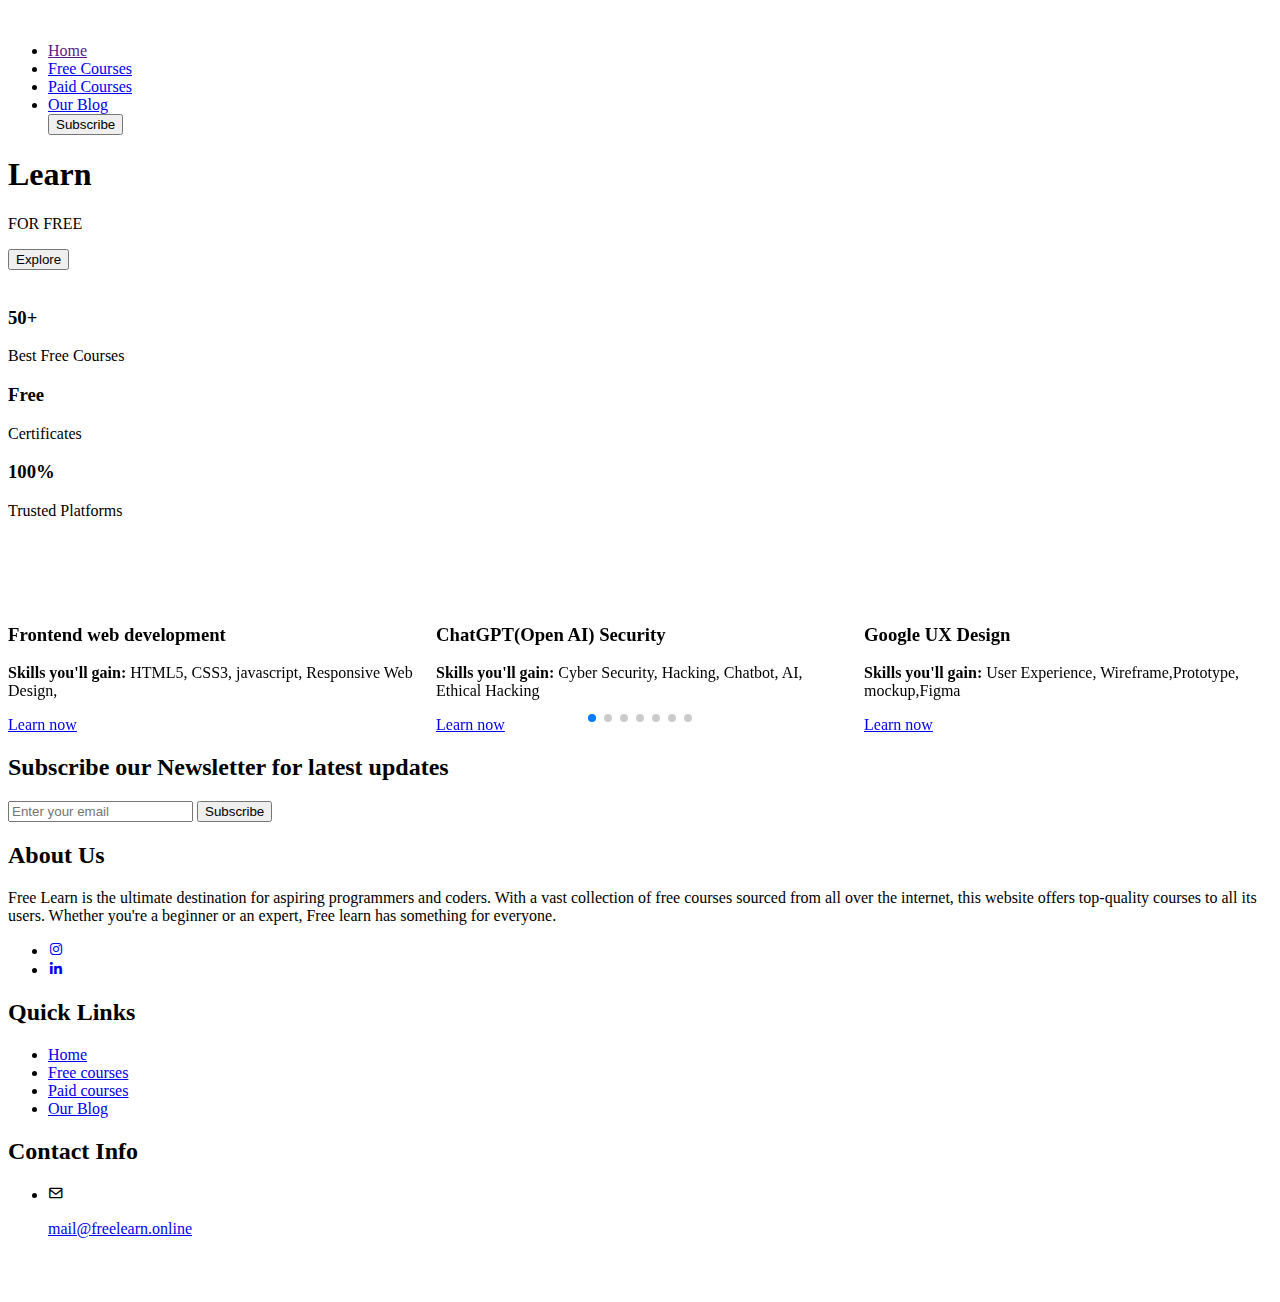
==== index.html @ bba5c2b5 "added index.html" ====
<!DOCTYPE html>
<html lang="en">
<head>
    <meta charset="UTF-8">
    <meta http-equiv="X-UA-Compatible" content="IE=edge">
    <meta name="viewport" content="width=device-width, initial-scale=1.0">
    <title>FREE LEARN</title>
    <link rel="stylesheet" href="./css/style.css">
    <link rel="preconnect" href="https://fonts.googleapis.com">
<link rel="preconnect" href="https://fonts.gstatic.com" crossorigin>
<link rel="shortcut icon" href="./img/icon.ico" type="image/x-icon">
<link href="https://fonts.googleapis.com/css2?family=Poppins&display=swap" rel="stylesheet">
<link rel="stylesheet" href="https://cdn.jsdelivr.net/npm/swiper@9/swiper-bundle.min.css"/>
<link href='https://unpkg.com/boxicons@2.1.4/css/boxicons.min.css' rel='stylesheet'>
<script src="https://unpkg.com/sweetalert/dist/sweetalert.min.js"></script>
<link rel="stylesheet" href="https://cdnjs.cloudflare.com/ajax/libs/font-awesome/6.4.0/css/all.min.css" integrity="sha512-iecdLmaskl7CVkqkXNQ/ZH/XLlvWZOJyj7Yy7tcenmpD1ypASozpmT/E0iPtmFIB46ZmdtAc9eNBvH0H/ZpiBw==" crossorigin="anonymous" referrerpolicy="no-referrer" />
<script type="text/javascript"
        src="https://cdn.jsdelivr.net/npm/@emailjs/browser@3/dist/email.min.js">
</script>
<script type="text/javascript">
    (function(){
       emailjs.init("qPT3MNqxvdWMGnkCT");
    })();
 </script>
</head>
<body>
        <header>
            <a href="./index.html"><img class="logo" src="./img/logo2.png" alt=""></a>
            <div class="toggle"></div>
        <ul class="navigation">
            <li><a href=""  class="active">Home</a></li>
            <li><a href="./free courses.html">Free Courses</a></li>
            <li><a href="./paid courses.html">Paid Courses</a></li>
            <li><a href="./blog.html">Our Blog</a></li>
           <a href="./subscribe/subscribe.html"><button type="button" class="btn" id="button"> Subscribe </button></a> 
        </ul>
    </header>
<div class="section">
    <div class="col cols0">
        <h1>Learn <br> <span class="multitext"></span></h1>
        <p class="freetxt">FOR FREE</p>
        <div class="btns"></div>
       <a href="#second"><button class="explore">Explore</button></a> 
    </div>
    <div class="cols cols1">
        <div class="imgbox">
            <img class="main" src="./img/main.png" alt="">
        </div>
    </div>
</div>
<div id="section-1">
    <a id="scroll-btn" href="#first"></a>
</div>

<section id="first" class="first">
    <div class="box-heading">

</div>
<div class="box-container">
    <div class="box hidden">
        <i class="fa-solid fa-graduation-cap"></i>
        <div class="content">
            <h3>50+</h3>
            <p> Best Free Courses</p>
        </div>
    </div>

    <div class="box hidden">
        <i class="fa-solid fa-certificate"></i>
        <div class="content">
            <h3>Free</h3>
            <p> Certificates</p>
        </div>
    </div>

   

    <div class="box hidden">
        <i class="fa-solid fa-circle-check"></i>
        <div class="content">
            <h3>100%</h3>
            <p>Trusted Platforms</p>
        </div>
    </div>
</div>




</section>
<section id="second" class="courses">
<h2 class="section-heading" style="color:white;">Trending Courses</h2>
<div class=" swiper course-slider">
    <div class="swiper-wrapper">

        <div class=" swiper-slide slide">
            <img src="./free courses img/web1.jpg" alt="">
            <h3> Frontend web development</h3>
            <p> <b> Skills you'll gain:</b> HTML5, CSS3, javascript, Responsive Web Design, </p>
            <div class="price">

                <a class="buy-btn" href="https://cutt.ly/14811gO">Learn now</a>
            </div>
        </div>

        <div class=" swiper-slide slide">
            <img src="./free courses img/chatgpt.jpg" alt="">
            <h3>ChatGPT(Open AI) Security</h3>
            <p><b> Skills you'll gain:</b> Cyber Security, Hacking, Chatbot, AI, Ethical Hacking</p>
            <div class="price">
                <a class="buy-btn" href="https://alison.com/course/chatgpt-open-ai-security-privacy-and-ethical-hacking?utm_source=alison_user&utm_medium=affiliates&utm_campaign=26250838">Learn now</a>
            </div>
        </div>

        <div class=" swiper-slide slide">
            <img src="./free courses img/ux.jpg" alt="">
            <h3>Google UX Design</h3>
            <p><b> Skills you'll gain:</b> User Experience, Wireframe,Prototype, mockup,Figma</p>
            <div class="price">
                <a class="buy-btn" href="https://www.coursera.org/google-certificates/ux-design-certificate">Learn now</a>
            </div>
        </div>

        <div class=" swiper-slide slide">
            <img src="./free courses img/hacking.jpg" alt="">
            <h3>Diploma in Ethical Hacking</h3>
            <p><b> Skills you'll gain:</b> Cyber Security, Ethical Hacking, Penetration Testing, Cryptography</p>
                <div class="price">
                <a class="buy-btn" href="https://alison.com/course/diploma-in-ethical-hacking?utm_source=alison_user&utm_medium=affiliates&utm_campaign=26250838">Learn now</a>
            </div>
        </div>

        <div class=" swiper-slide slide">
            <img src="./free courses img/python3.jpg" alt="">
            <h3>Introduction to Python</h3>
            <p><b> Skills you'll gain:</b> Python programming, Computer Skills</p>
            <div class="price">
                <a class="buy-btn" href="https://alison.com/course/introduction-to-python?utm_source=alison_user&utm_medium=affiliates&utm_campaign=26250838">Learn now</a>
            </div>
        </div>

        <div class=" swiper-slide slide">
            <img src="./free courses img/ml.jpg" alt="">
            <h3>Machine Learning with AI</h3>
            <p><b> Skills you'll gain:</b>Machine Learning, AI,Decision Making</p>
            <div class="price">
                <a class="buy-btn" href="https://alison.com/course/machine-learning-with-artificial-intelligence?utm_source=alison_user&utm_medium=affiliates&utm_campaign=26250838">Learn now</a>
            </div>
        </div>

        <div class=" swiper-slide slide">
            <img src="./free courses img/datas.jpg" alt="">
            <h3>Introduction to Data Science</h3>
            <p><b> Skills you'll gain:</b>Data Science, Algorithms, Big Data, statistics</p>
            <div class="price">
                <a class="buy-btn" href="https://alison.com/course/introduction-to-data-science-revised?utm_source=alison_user&utm_medium=affiliates&utm_campaign=26250838">Learn now</a>
            </div>
        </div>

       <!--  <div class=" swiper-slide slide">
            <img src="./img/header.png" alt="">
            <h3>web development</h3>
            <p>Lorem ipsum dolor sit amet consectetur, adipisicing elit. Quia, in?</p>
                <div class="price">
                <h6 class="price-txt">₹ 499</h6>
                <a class="buy-btn" href="">Buy</a>
            </div>
        </div>
 -->
    </div>
    <div class="swiper-pagination"></div>
</div>

</section>

<section id="third" class="third">
    <div class="newsletter-form">
   <h2 class="newsletter-heading">Subscribe our Newsletter for latest updates</h2>
   <label for="email" class="seq"></label>
   <input type="email"  id="email" class="input-box" placeholder="Enter your email" required >
   <button type="submit" class="join" onclick="sendEmail()">Subscribe</button> 
</div>
</section>
<section class="footer">
<footer>
    <div class="footer-container">
        <div class="sec aboutus">
            <h2>About Us</h2>
            <p>Free Learn is the ultimate destination for aspiring programmers and coders. With a vast collection of free courses sourced from all over the internet, this website offers top-quality courses to all its users. Whether you're a beginner or an expert, Free learn has something for everyone.</p>
            <ul class="sci">
                
                <li><a href="https://instagram.com/freelearn.online?igshid=ZDdkNTZiNTM=" target="_blank" ><i class="bx bxl-instagram"></i></a></li>
            
                <li><a href="https://www.linkedin.com/in/free-learn-825620271" target="_blank" ><i class="bx bxl-linkedin"></i></a></li>
            </ul>
        </div>
        <div class="sec quicklinks">
            <h2>Quick Links</h2>
            <ul>
                <li><a href="./index.html">Home</a></li>
                <li><a href="./free courses.html">Free courses</a></li>
                <li><a href="./paid courses.html">Paid courses</a></li>
                <li><a href="./blog.html">Our Blog</a></li>
                
            </ul>
        </div>
        <div class="sec contactBx">
            <h2>Contact Info</h2>
            <ul class="info">
               
                <li>
                    <span><i class='bx bx-envelope'></i></span>
                    <p><a href="mailto:mail@freelearn.online">mail@freelearn.online</a></p>
                </li>
            </ul>
        </div>
    
        <h6 style="color: white;">  <sup> © </sup>Copyright 2023. Free learn. All right Reserved</h6>
   
    </div>
</footer>

</section> 
<script src="https://unpkg.com/typed.js@2.0.132/dist/typed.umd.js"></script>
<script defer src="./js/index.js"></script>
<script src="https://cdn.jsdelivr.net/npm/swiper@9/swiper-bundle.min.js"></script>

<script>
    var swiper = new Swiper(".course-slider",{
        spaceBetween: 20,
        grabCursor:true,
        loop:true,
        autoplay: {
        delay: 2500,
        disableOnInteraction: true,
      },
      pagination: {
        el: ".swiper-pagination",
        clickable: true,
      },
      breakpoints: {
        540: {
          slidesPerView: 1,
          
        },
        768: {
          slidesPerView: 2,
         
        },
        1024: {
          slidesPerView: 3,
         
        },
      },

    });
</script>

</body>
</html>
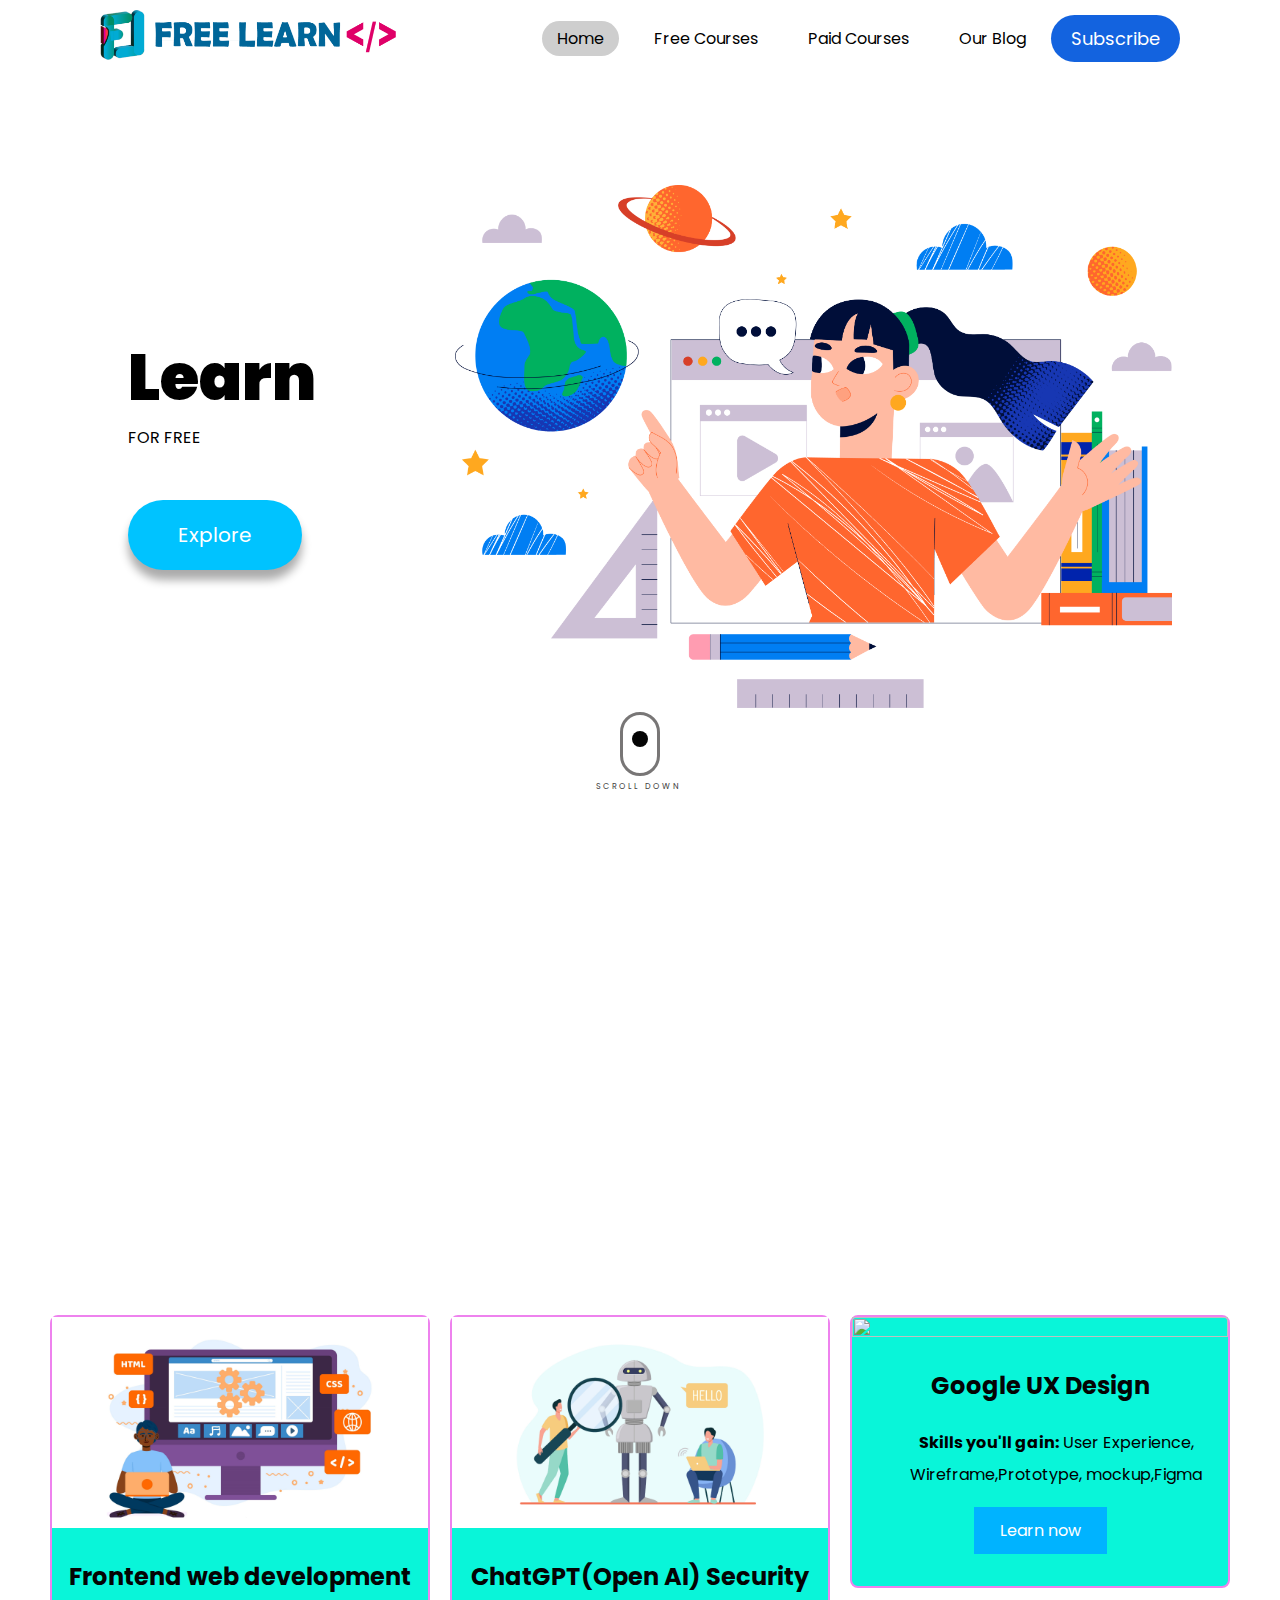
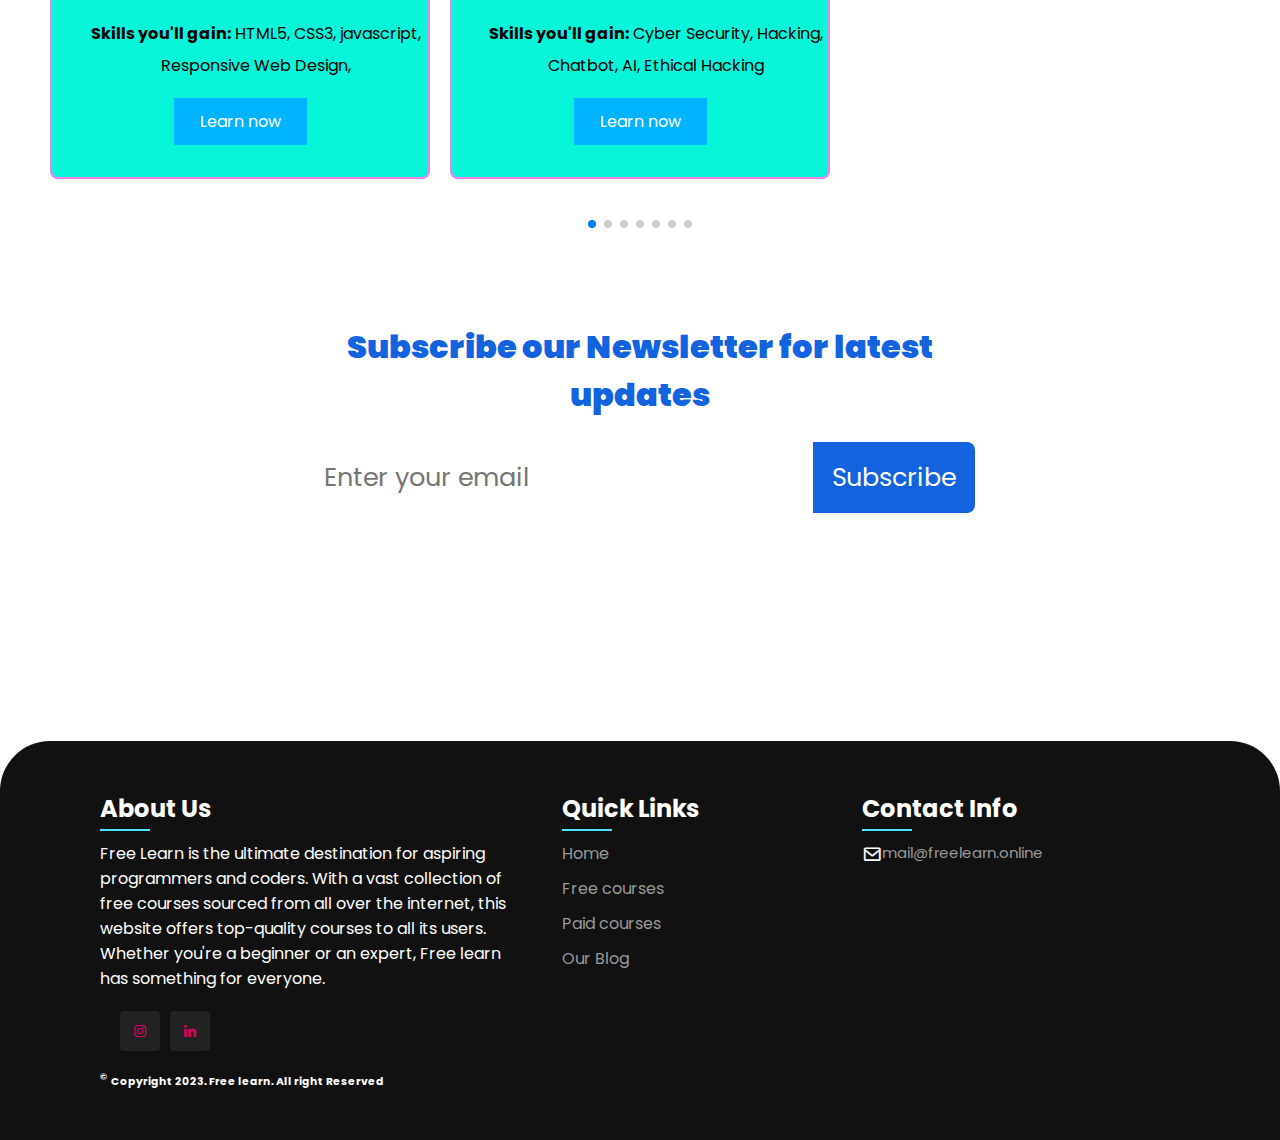
==== commit a5d9ce5f: "Update index.html" ====
--- a/index.html
+++ b/index.html
@@ -5,7 +5,7 @@
     <meta http-equiv="X-UA-Compatible" content="IE=edge">
     <meta name="viewport" content="width=device-width, initial-scale=1.0">
     <title>FREE LEARN</title>
-    <link rel="stylesheet" href="./css/style.css">
+    <link rel="stylesheet" href="style.css">
     <link rel="preconnect" href="https://fonts.googleapis.com">
 <link rel="preconnect" href="https://fonts.gstatic.com" crossorigin>
 <link rel="shortcut icon" href="./img/icon.ico" type="image/x-icon">
@@ -25,14 +25,14 @@
 </head>
 <body>
         <header>
-            <a href="./index.html"><img class="logo" src="./img/logo2.png" alt=""></a>
+            <a href="./index.html"><img class="logo" src="logo2.png" alt=""></a>
             <div class="toggle"></div>
         <ul class="navigation">
             <li><a href=""  class="active">Home</a></li>
-            <li><a href="./free courses.html">Free Courses</a></li>
-            <li><a href="./paid courses.html">Paid Courses</a></li>
-            <li><a href="./blog.html">Our Blog</a></li>
-           <a href="./subscribe/subscribe.html"><button type="button" class="btn" id="button"> Subscribe </button></a> 
+            <li><a href="free courses.html">Free Courses</a></li>
+            <li><a href="paid courses.html">Paid Courses</a></li>
+            <li><a href="blog.html">Our Blog</a></li>
+           <a href="subscribe.html"><button type="button" class="btn" id="button"> Subscribe </button></a> 
         </ul>
     </header>
 <div class="section">
@@ -44,7 +44,7 @@
     </div>
     <div class="cols cols1">
         <div class="imgbox">
-            <img class="main" src="./img/main.png" alt="">
+            <img class="main" src="main.png" alt="">
         </div>
     </div>
 </div>
@@ -94,7 +94,7 @@
     <div class="swiper-wrapper">
 
         <div class=" swiper-slide slide">
-            <img src="./free courses img/web1.jpg" alt="">
+            <img src="web1.jpg" alt="">
             <h3> Frontend web development</h3>
             <p> <b> Skills you'll gain:</b> HTML5, CSS3, javascript, Responsive Web Design, </p>
             <div class="price">
@@ -104,7 +104,7 @@
         </div>
 
         <div class=" swiper-slide slide">
-            <img src="./free courses img/chatgpt.jpg" alt="">
+            <img src="chatgpt.jpg" alt="">
             <h3>ChatGPT(Open AI) Security</h3>
             <p><b> Skills you'll gain:</b> Cyber Security, Hacking, Chatbot, AI, Ethical Hacking</p>
             <div class="price">
@@ -257,4 +257,4 @@
 </script>
 
 </body>
-</html>+</html>
--- a/style.css
+++ b/style.css
@@ -0,0 +1,940 @@
+*{
+    margin: 0;
+    padding: 0;
+    box-sizing:border-box;
+    font-family: 'Poppins', sans-serif;
+}
+html{
+    scroll-behavior: smooth;
+}
+body{
+background-color:#fff;
+min-height: 100vh;
+}
+header{
+    position: absolute;
+    top: 0;
+    left: 0;
+    width: 100%;
+    padding: 10px 100px;
+    display: flex;
+    justify-content: space-between;
+    align-items: center;
+    z-index: 10000;
+    background-color: rgba(76, 76, 76, 0);
+    
+}
+.logo{
+    height: 50px;
+    width: auto;
+    
+}
+ header .navigation{
+    display: flex;
+    justify-content: center;
+    align-items: center;
+}
+header .navigation li{
+    list-style: none;
+    margin-left: 20px;
+}
+header .navigation li a{
+    text-decoration: none;
+    padding: 6px 15px;
+    color: black;
+    border-radius: 20px;
+}
+header .navigation li a:hover,
+header .navigation li a.active
+{
+  
+    background: #cecece;
+    color: black;
+    transition: all .4s ease;
+}
+header.sticky{
+  padding: 10px 50px;
+  background-color: #fff;
+  box-shadow: 0 4px 8px 0 rgba(0, 0, 0, 0.2), 0 6px 20px 0 rgba(0, 0, 0, 0.41);
+  position: fixed;
+  transition: all .5s ease;
+}
+.btn{
+    padding: 10px 20px;
+    border-radius:25px ;
+    border: none;
+    font-size: large;
+    margin-left: 10px;
+    cursor: pointer;
+    background-color: #1363DF;
+    color: white;
+}
+.section{
+    display: flex;
+    width: 100%;
+    height: 100vh;
+    justify-content: left;
+    align-items: center;
+    padding: 0 10%;
+    overflow: hidden;
+ }
+ .col{
+    width: 30%;
+ }
+ h1{
+    display: block;
+    font-size: 4em;
+    font-weight: 900;
+    color: black;
+ }
+ .multitext{
+    color: rgb(250, 1, 1);
+ }
+ .section.p{
+    width: 90%;
+    font-size: 2em;
+    color: black;
+ }
+ .btns{
+width: 100%;
+position: relative;
+left: 150px;
+ }
+ .explore{
+    margin-top: 50px;
+    border: 2px  ;
+    padding: 20px 50px;
+    border-radius: 50px;
+    text-decoration: none;
+    font-size: 20px;
+    background-color:rgb(0, 195, 255);
+    font-weight: 400;
+    color: white;
+    box-shadow: 0 10px 10px rgb(171, 171, 171) ;
+    cursor: pointer;
+ }
+ .cols{
+    width: 70%;
+ }
+.imgbox{
+    position: relative;
+    width: 100%;
+    height: 100%;
+    
+ 
+
+ }
+ .imgbox img{
+    position: relative;
+    height: 100%;
+    width: 100%;
+    margin-left: 20px;
+ }
+ .active{
+    background-color: rgb(120, 119, 121);
+ }
+
+
+
+  a#scroll-btn {
+    position: absolute;
+    height: 4em;
+    width: 2.5em;
+    border: 0.2em solid #4f4c4cc3;
+    margin: auto;
+    left: 0;
+    right: 0;
+    top: 43rem;
+    bottom: 6.25em;
+    border-radius: 5em;
+    animation: moveMe 5s infinite;
+  }
+  a#scroll-btn:before {
+    position: absolute;
+    content: " ";
+    margin: auto;
+    left: 0;
+    right: 0;
+    top: 1em;
+    height: 1em;
+    width: 1em;
+    background-color: #040404;
+    border-radius: 50%;
+    animation: move-down 2s infinite;
+  }
+  @keyframes move-down {
+    80% {
+      opacity: 0.5;
+    }
+    100% {
+      transform: translateY(1.5em);
+      opacity: 0;
+    }
+  }
+  @keyframes moveMe{
+    0%{
+        transform: translateY(0);
+    }
+    20%{
+        transform: translateY(8px);
+    }
+    30%{
+        transform: translateY(0);
+    }
+    50%{
+        transform: translateY(8px);
+    }
+    60%{
+        transform: translateY(0);
+    }
+    80%{
+        transform: translateY(8px);
+    }
+    90%{
+        transform: translateY(0);
+    }
+  }
+  a#scroll-btn:after {
+    position: absolute;
+    content: "SCROLL DOWN";
+    width: 12em;
+    display: block;
+    width: 12em;
+    text-align: center;
+    left: -4em;
+    bottom: -2.5em;
+    font-size: 0.5em;
+    color: #3f3e3e;
+    letter-spacing: 3px;
+
+  }
+  #second{
+    width: 100%;
+    background-color:#fff;
+    padding: 0 50px;
+  }
+  .section-heading{
+    position: relative;
+    color: #000000;
+  text-align: center;
+  font-size: 50px;
+  margin-top: 3rem;
+  margin-bottom: 2.8rem;
+  
+  }
+ .courses .slide{
+  text-align: center;
+  border-radius: .5rem;
+  background-color: rgb(9, 245, 217);
+  margin-bottom: 4rem;
+  border: 2px solid violet;
+  transition: all .4s ease;
+ }
+ .courses .slide:hover{
+  background-color: transparent;
+ }
+ .courses .slide img{
+  height:100%;
+  width: 100%;
+ }
+ .courses .slide h3{
+  font-size: 1.5rem;
+  margin: 1.5rem 0;
+  color: #040404;
+ }
+ .courses .slide p{
+  line-height: 2;
+  font-size: 1rem;
+  color: black;
+  padding-left: 2rem;
+  padding-bottom: 1rem;
+ }
+
+.price{
+  display: flex;
+  justify-content: center;
+  align-items: center;
+  padding: 0 4rem;
+  padding-bottom: 2rem;
+
+}
+.buy-btn{
+  border: 1px solid transparent;
+  padding: 10px 25px;
+  background-color: rgb(0, 179, 255);
+  color: white;
+  text-decoration: none;
+  font-size: 1rem;
+}
+.price-txt{
+  font-size: 1.2rem;
+  color: red;
+}
+#first{
+ width: 100%;
+  padding: 0 50px;
+  margin-top: 3rem;
+  margin-bottom: 5rem;
+  text-align: center;
+  
+ 
+  
+
+}
+.box-heading{
+  font-size: 30px;
+  margin-bottom: 4rem;
+}
+#first .box-container{
+  display: grid;
+  grid-template-columns: repeat(auto-fit, minmax(20rem,1fr));
+  align-items: flex-start;
+  
+  
+}
+
+#first .box-container .box{
+  background-color: rgb(8, 170, 228);
+  border-radius: .5rem;
+  padding: 1rem;
+  display: flex;
+  align-items: center;
+  justify-content: center;
+  gap:1.6rem;
+  margin: 20px;
+}
+#first .box-container .box i{
+  font-size: 5rem;
+  color: #fff;
+}
+#first .box-container .box .content h3{
+  font-size: 2rem;
+  color: white;
+}
+#first .box-container .box p{
+  font-size: 20px;
+}
+.hidden{
+  opacity: 0;
+  transition: all 2s;
+  filter: blur(5px);
+  transform: translateX(-100%);
+  }
+  .show{
+  opacity: 1;
+  filter: blur(0);
+  transform: translateX(0);
+  }
+.box:nth-child(2){
+  transition-delay: 200ms;
+}
+.box:nth-child(3){
+  transition-delay: 400ms;
+}
+.box:nth-child(4){
+  transition-delay: 600ms;
+}
+
+#third{
+ width: 100%;
+ height: 50vh;
+ background-image: url(../img/news\ letter.png);
+ background-repeat: no-repeat;
+ background-size: cover;
+ background-position: center;
+ background-attachment: fixed;
+ 
+ 
+}
+
+
+
+.third .newsletter-form{
+  max-width: 45rem;
+  margin: auto;
+  text-align: center;
+  padding:5rem 0 ;
+}
+.third .newsletter-form h2{
+  font-size: 2rem;
+  color: #1363DF;
+  padding-bottom: .7rem;
+  font-weight: 900;
+}
+.third .newsletter-form .input-box{
+  width: 70%;
+  margin: .7rem 0;
+  padding: 1rem 1.2rem;
+  font-size: 1.6rem;
+  color: black;
+  border-top-left-radius: .5rem;
+  border-bottom-left-radius: .5rem;
+  text-transform: none;
+  border: none;
+}
+.join{
+  border: none;
+  background-color:#1363DF ;
+  text-decoration: none;
+  padding: 1rem 1.2rem;
+  font-size: 1.6rem;
+  color: #fff;
+  border-top-right-radius: .5rem;
+  border-bottom-right-radius: .5rem;
+  cursor: pointer;
+}
+
+
+
+
+
+
+
+
+
+
+
+
+
+
+
+footer{
+  position: relative;
+  width: 100%;
+  height: auto;
+  padding: 50px 100px;
+  margin-top: 3rem;
+  background: #111;
+  display: flex;
+  font-family: sans-serif;
+  justify-content: space-between;
+  border-top-left-radius:50px ;
+  border-top-right-radius:50px ;
+}
+
+.footer-container{
+  display: flex;
+  justify-content: space-between;
+  flex-wrap: wrap;
+  flex-direction: row;
+}
+
+.footer-container .sec{
+  margin-right: 30px;
+}
+
+.footer-container .sec.aboutus{
+  width: 40%;
+}
+
+.footer-container h2{
+  position: relative;
+  color: #fff;
+  margin-bottom: 15px;
+}
+
+.footer-container h2::before{
+  content: '';
+  position: absolute;
+  bottom: -5px;
+  left: 0;
+  width: 50px;
+  height: 2px;
+  background: rgb(77, 228, 255);
+}
+
+footer p{
+  color: #fff;
+}
+
+.sci{
+  margin: 20px;
+  display: flex;
+}
+
+.sci li{
+  list-style: none;
+}
+
+.sci li a{
+  display: inline-block;
+  width: 40px;
+  height: 40px;
+  background: #222;
+  display: flex;
+  justify-content: center;
+  align-items: center;
+  margin-right: 10px;
+  text-decoration: none;
+  border-radius: 4px;
+  transition: .5s;
+}
+.sci li a:hover{
+  background: rgba(147, 149, 150, 0.559);
+}
+
+.sci i a .bx{
+  color: #fff;
+  font-size: 20px;
+}
+
+.quicklinks{
+  position: relative;
+  width: 25%;
+}
+
+.quicklinks ul li{
+  list-style: none;
+}
+
+.quicklinks ul li a{
+  color: #999;
+  text-decoration: none;
+  margin-bottom: 10px;
+  display: inline-block;
+  transition: .3s;
+}
+
+.quicklinks ul li a:hover{
+  color: #fff;
+}
+
+.footer-container .contactBx{
+  width: calc(35% - 60px);
+  margin-right: 0 !important;
+}
+
+.contactBx .info{
+  position: relative;
+}
+
+.contactBx .info li{
+  display: flex !important;
+  margin-bottom: 16px;
+}
+
+.contactBx .info li span:nth-child(1){
+  color: #fff;
+  font-size: 20px;
+ 
+}
+
+.contactBx .info li span{
+  color: #999;
+}
+
+.contactBx .info li a{
+  color: #999;
+  text-decoration: none;
+  transition: .5s;
+}
+
+.contactBx .info li a:hover{
+  color: #fff;
+}
+.contactBx p{
+  font-size: 15px;
+}
+a{
+
+  color:#df0068;
+}
+
+
+
+
+
+
+
+
+
+
+
+
+
+
+
+
+
+
+
+
+
+
+
+
+
+
+
+  @media (max-width:992px){
+    header{
+        padding: 5px 10px;
+    }
+.logo{
+        height: 50px;
+        width: auto;
+        
+    }
+    header .navigation{
+        display: none;
+    }
+    header .navigation.active{
+        position: fixed;
+        top: 0;
+        left: 0;
+        display: flex;
+        justify-content: center;
+        align-items: center;
+        flex-direction: column;
+        width: 100%;
+        height: 100vh;
+
+    }
+    header .navigation li{
+        margin-left: 0;
+    }
+    header .navigation li a{
+        font-size: 2rem;
+        margin: 10px 0;
+        display: inline-block;
+    }
+    .toggle{
+        position: relative;
+        width: 30px;
+        height: 30px;
+        cursor: pointer;
+        background: url(../img/menu.png);
+        background-size: 30px;
+        background-position: center;
+        background-repeat: no-repeat;
+       z-index: 1000;
+    }
+    .toggle.active{
+        background: url(../img/close.png);
+        background-size: 25px;
+        background-position: center;
+        background-repeat: no-repeat;
+
+    }
+
+  /*   h1{
+        display:flex ;
+        font-size: 3em;
+        font-weight: 500;
+        color: black;
+        position: relative;
+        bottom: 8rem;
+
+      
+     } */
+     h1 {
+      display: flex;
+      font-size: 5em;
+      font-weight: 500;
+      color: black;
+      position: relative;
+      bottom: 16rem;
+      left: 7rem;
+  }
+    /*  .freetxt{
+
+        position: relative;
+        bottom: 8rem;
+        font-size: 20px;
+        text-align: center;
+        color: black;
+     } */
+     .freetxt {
+      position: relative;
+      bottom: 15rem;
+      font-size: 30px;
+      text-align: center;
+      color: black;
+      left: 5rem;
+  }
+    /*  .explore{
+        position: relative;
+        bottom: 8rem;
+        left: 6rem;
+     } */
+     .explore {
+      position: relative;
+      bottom: 15rem;
+      left: 20rem;
+  }
+     .imgbox{
+        position: relative;
+        width: 100%;
+        height: 100%;
+        top: 13rem;
+        right: 10rem;
+      
+     }
+  /* div img.main{
+    height: 400px;
+    width: 400px;
+  } */
+  div img.main {
+    height: 500px;
+    width: 600px;
+}
+ /*  a#scroll-btn {
+  top: 94%;
+  left: 15rem;
+  height: 3em;
+    width: 2em;
+  } */
+  a#scroll-btn {
+    top: 99%;
+    height: 3em;
+    width: 2em;
+}
+
+  @keyframes move-down {
+    80% {
+      opacity: 0.5;
+    }
+    100% {
+      transform: translateY(0.5em);
+      opacity: 0;
+    }
+  }
+  .course-descrip{
+    position: sticky;
+    width: 100%;
+}
+.courses .slide h3{
+  font-size: 1.5rem;
+}
+.courses .slide p{
+  font-size: 1rem;
+  padding-bottom: 1rem;
+}
+.price{
+  padding: 0 2rem;
+  padding-bottom: 2rem;
+} 
+.section-heading{
+  font-size: 3rem;
+}
+.third .newsletter-form h2{
+  font-size: 1.5rem;
+}
+.third .newsletter-form .input-box{
+  width: 100%;
+  margin: .7rem 0;
+  padding: 1rem 1.2rem;
+  font-size: 1.6rem;
+  color: black;
+ border-radius: .5rem;
+ margin-bottom: 2rem;
+}
+.join{
+border-radius: .5rem;
+}
+#first{
+  padding: 0 0;
+}
+}
+
+  @media (min-width:767px )and (max-width:992px){
+    h1{
+       
+      left: -2rem;
+     }
+     .freetxt{
+       left: -1rem;
+
+     }
+     .imgbox img{
+      
+      margin-left: -50px;
+      top: -4rem;
+      
+     }
+     .explore{
+      bottom: 15rem;
+        left: 15rem;
+     }
+     a#scroll-btn {
+        top: 95%;
+      
+      }
+      header.sticky{
+        padding: 10px 10px;
+      }
+     
+}
+@media (min-width:480px) and (max-width:768px ){
+  h1{
+    font-size: 2.5em;
+  top: -8rem;
+ left: 2rem;
+  }
+  .explore {
+    bottom: 10rem;
+    left: 7rem;
+
+}
+.freetxt{
+  bottom: 8rem;
+  font-size: 15px;
+  left: 2rem;
+}
+div img.main {
+  height: 300px;
+  width: 300px;
+}
+.imgbox img{
+  margin-left: 90px;
+  top: -5rem;
+}
+header.sticky{
+  padding: 10px 10px;
+}
+.logo {
+  height: 30px;
+}
+}
+
+@media (min-width:320px) and (max-width:480px){
+.logo{
+  height: 30px;
+
+ 
+}
+h1{
+font-size: 2em; 
+bottom: 10rem;
+left: -1rem;
+}    
+
+.freetxt{
+  font-size: 15px;
+  bottom: 10rem;
+  left: 0;
+}
+.explore{
+  bottom: 10rem;
+    left: 4.5rem;
+ }
+ header.sticky{
+  padding: 10px 10px;
+}
+div img.main {
+  height: 300px;
+  width: 300px;
+}
+.imgbox img{
+  margin-left: 60px;
+  bottom: 5rem;
+}
+}
+
+
+  @media (min-width:413px) and (max-width:415px){
+
+  header.sticky{
+    padding: 10px 10px;
+  }
+  .section{
+    margin-top: -8rem;
+  }
+  .imgbox img {
+    margin-left: 40px;
+    margin-bottom:-2rem;
+}
+div img.main {
+  height: 300px;
+  width: 350px;
+}
+  .explore {
+   
+    left: 5rem;
+}
+a#scroll-btn {
+  top: 60%;
+}
+h1{
+  left: 1rem;
+  font-size: 2.5rem;
+}
+.freetxt{
+  left: 2rem;
+  font-size: 15px;
+}
+}
+
+@media (min-width:389px) and (max-width:391px){
+  h1{
+    left: -1rem;
+  }
+  .explore {
+   
+    left: 5rem;
+}
+  .section{
+    margin-top: -3rem;
+  }
+  .imgbox img {
+    margin-left: 40px;
+    margin-bottom: 4rem;
+}
+div img.main {
+  height: 300px;
+  width: 350px;
+}
+a#scroll-btn {
+  top: 85%;
+
+}
+header.sticky{
+  padding: 10px 10px;
+}
+} 
+
+/* media queries for footer  */
+@media (max-width: 991px){
+    footer{
+        padding: 40px;
+        font-size: 20px;
+    }
+
+    footer .footer-container{
+        flex-direction: column;
+    }
+
+    footer .footer-container .sec{
+        margin-right: 0;
+        margin-bottom: 40px;
+    }
+
+    footer .footer-container .sec.aboutus{
+        width: 100% !important;
+    }
+
+    footer .footer-container .quicklinks{
+        width: 100%;
+    }
+
+    footer .footer-container .contactBx{
+        width: 100%;
+    }
+}
+/* @media (min-width:1023px )and (max-width:1025px){
+a#scroll-btn{
+  top: 10rem;
+}
+.section {
+  
+    height: 60vh;
+}
+#third {
+ 
+  height: 30vh;
+
+}
+h1{
+  font-size: 3em;
+}
+} */
